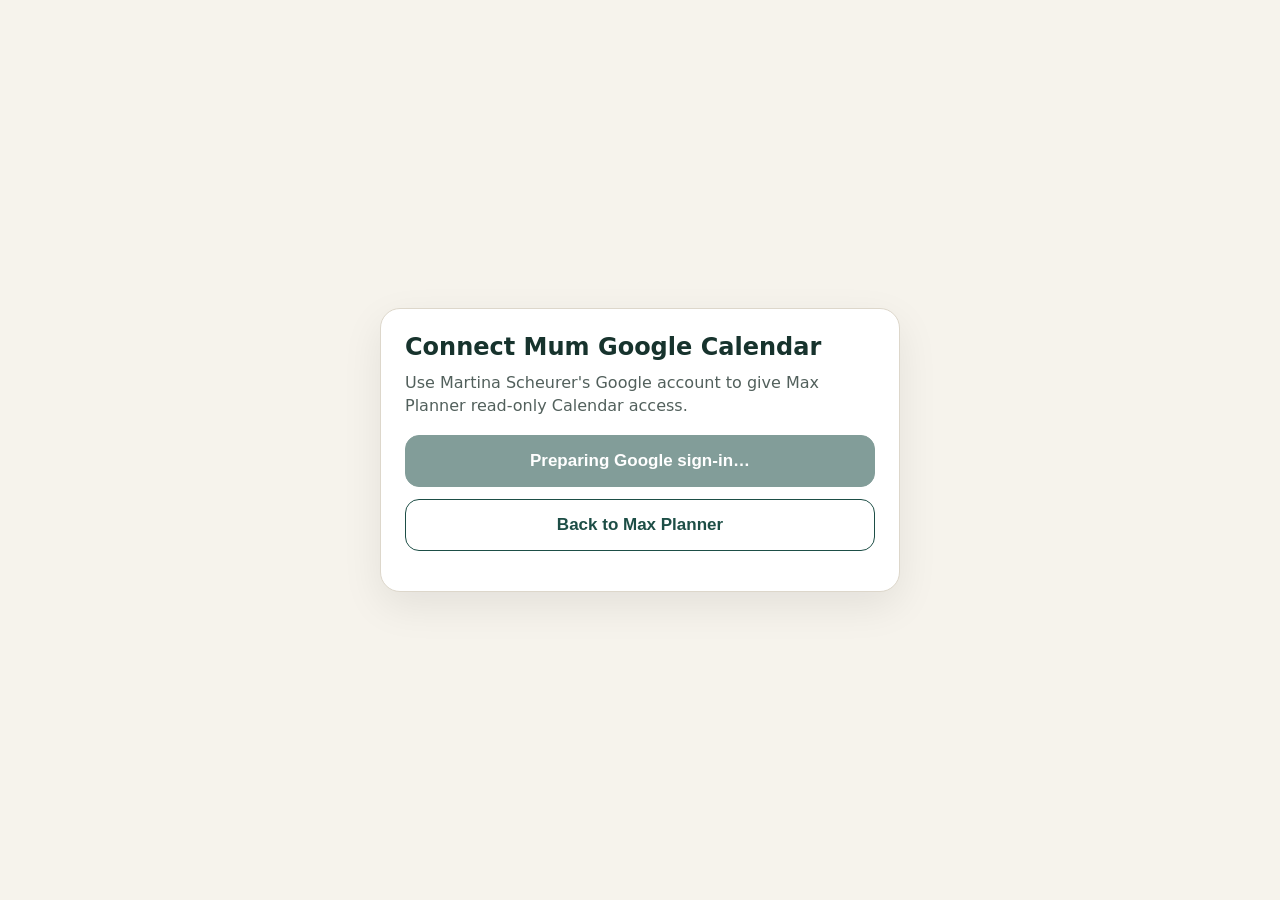
==== google-calendar-connect.html @ 8e5090bd "Add Max Planner Google Calendar browser auth bridge" ====
<!doctype html>
<html lang="en">
<head>
  <meta charset="utf-8">
  <meta name="viewport" content="width=device-width,initial-scale=1,viewport-fit=cover">
  <title>Connect Mum Google Calendar</title>
  <style>
    :root{font-family:system-ui,-apple-system,Segoe UI,Roboto,sans-serif;color:#17332d;background:#f6f3ec}
    *{box-sizing:border-box}
    body{margin:0;min-height:100vh;display:grid;place-items:center;padding:24px}
    .card{width:min(520px,100%);background:white;border:1px solid #ddd7cb;border-radius:20px;padding:24px;box-shadow:0 14px 40px rgba(0,0,0,.08)}
    h1{font-size:24px;margin:0 0 10px}
    p{line-height:1.45;margin:8px 0 18px;color:#52605c}
    button{width:100%;border:1px solid #1d4e46;background:#1d4e46;color:white;border-radius:14px;padding:15px 16px;font-size:17px;font-weight:700}
    button.secondary{margin-top:12px;background:white;color:#1d4e46}
    button:disabled{opacity:.55}
    #status{margin-top:16px;font-size:14px;white-space:pre-line}
    .ok{color:#176b4a}.err{color:#9e2835}
  </style>
  <script src="https://accounts.google.com/gsi/client" async defer></script>
</head>
<body>
  <main class="card">
    <h1>Connect Mum Google Calendar</h1>
    <p id="intro">Use Martina Scheurer's Google account to give Max Planner read-only Calendar access.</p>
    <button id="connectBtn" disabled>Preparing Google sign-in…</button>
    <button id="backBtn" class="secondary" type="button">Back to Max Planner</button>
    <div id="status"></div>
  </main>
<script>
(() => {
  const CLIENT_ID='472362575652-33sufdi0inj2kljqrg81587vq7c15fhc.apps.googleusercontent.com';
  const SCOPE='https://www.googleapis.com/auth/calendar.readonly';
  const MUM_EMAIL='martina.orihuela@gmail.com';
  const HANDOFF_KEY='max-planner-google-calendar-handoff-v1';
  const CHANNEL='max-planner-google-calendar-auth';
  const PLANNER='https://maxi1412.github.io/max-planner/';
  const params=new URLSearchParams(location.search);
  const choose=params.get('mode')==='choose';
  const btn=document.getElementById('connectBtn');
  const status=document.getElementById('status');
  let tokenClient=null;

  function setStatus(text,kind=''){
    status.textContent=text;
    status.className=kind;
  }
  function goBack(){
    location.href=PLANNER+'?gcal_auth_return=1';
  }
  document.getElementById('backBtn').onclick=goBack;

  function init(){
    if(!window.google?.accounts?.oauth2){
      setTimeout(init,100);
      return;
    }
    tokenClient=google.accounts.oauth2.initTokenClient({
      client_id:CLIENT_ID,
      scope:SCOPE,
      callback:(resp)=>{
        if(resp?.error){
          setStatus(resp.error_description||resp.error,'err');
          return;
        }
        if(!resp?.access_token){
          setStatus('Google did not return an access token.','err');
          return;
        }
        if(!google.accounts.oauth2.hasGrantedAllScopes(resp,SCOPE)){
          setStatus('Calendar read permission was not granted.','err');
          return;
        }
        const payload={
          token:resp.access_token,
          expiry:Date.now()+Math.max(0,Number(resp.expires_in||3600)-60)*1000,
          email:MUM_EMAIL,
          createdAt:new Date().toISOString()
        };
        try{localStorage.setItem(HANDOFF_KEY,JSON.stringify(payload));}catch(e){}
        try{
          const ch=new BroadcastChannel(CHANNEL);
          ch.postMessage({type:'token-ready'});
          ch.close();
        }catch(e){}
        setStatus('✓ Google Calendar authorized. Returning to Max Planner…','ok');
        btn.disabled=true;
        setTimeout(goBack,700);
      },
      error_callback:(err)=>{
        const type=String(err?.type||'');
        if(type==='popup_failed_to_open'){
          setStatus('Google sign-in could not open in this browser.','err');
        }else if(type==='popup_closed'){
          setStatus('Google sign-in was closed before authorization finished.','err');
        }else{
          setStatus('Google sign-in could not start.','err');
        }
      }
    });
    btn.disabled=false;
    btn.textContent=choose?'Choose Google account':'Continue with Martina';
    btn.onclick=()=>{
      setStatus('Opening Google sign-in…');
      const request={prompt:choose?'select_account consent':'consent'};
      if(!choose) request.login_hint=MUM_EMAIL;
      tokenClient.requestAccessToken(request);
    };
  }
  init();
})();
</script>
</body>
</html>
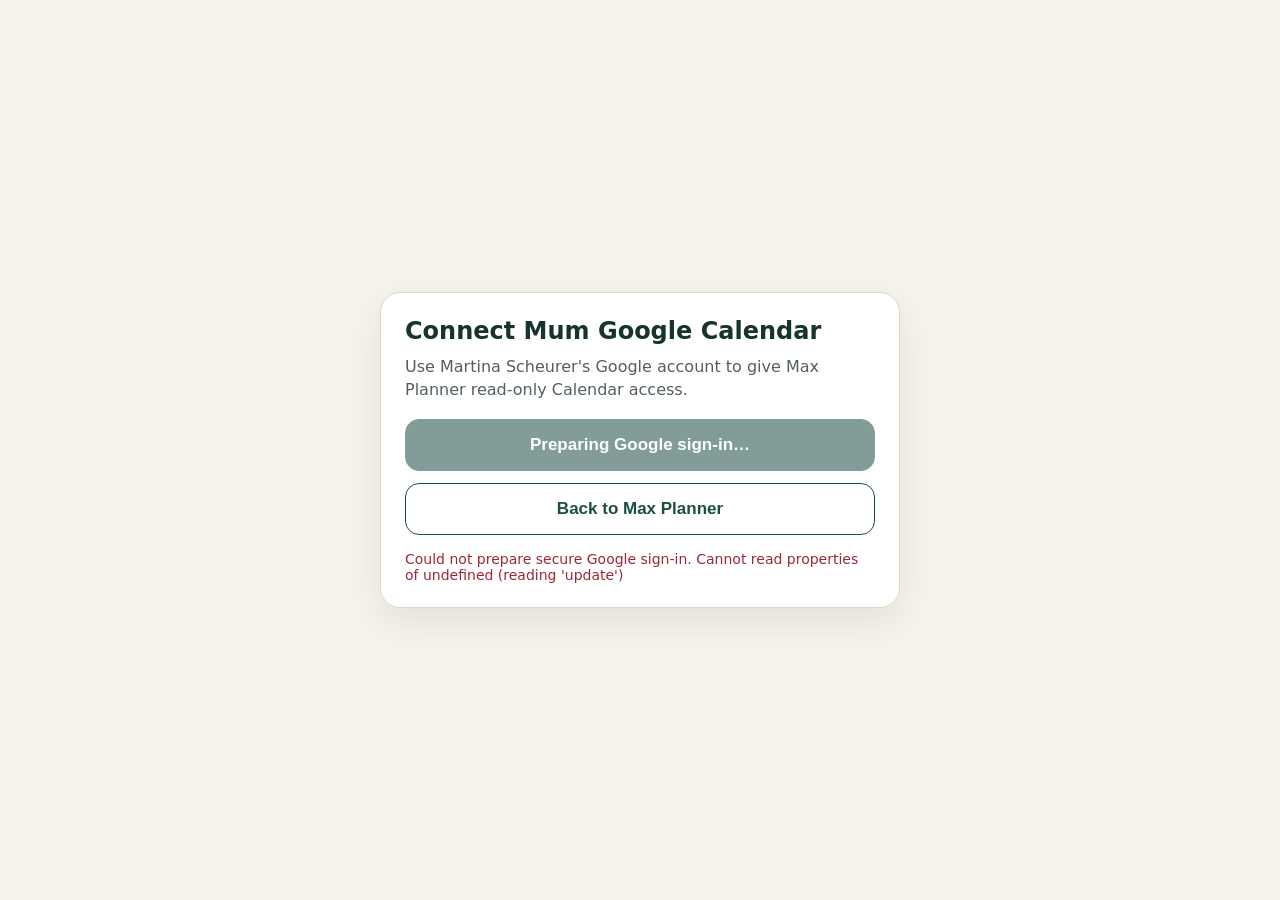
==== commit c0656aa9: "Prepare Google Calendar auth bridge with service worker COOP" ====
--- a/google-calendar-connect.html
+++ b/google-calendar-connect.html
@@ -40,6 +40,7 @@
   const btn=document.getElementById('connectBtn');
   const status=document.getElementById('status');
   let tokenClient=null;
+  let swReady=false;
 
   function setStatus(text,kind=''){
     status.textContent=text;
@@ -50,7 +51,51 @@
   }
   document.getElementById('backBtn').onclick=goBack;
 
-  function init(){
+  async function prepareAuthPage(){
+    if(!('serviceWorker' in navigator)){
+      setStatus('This browser does not support the required Google sign-in preparation.','err');
+      return false;
+    }
+    try{
+      const reg=await navigator.serviceWorker.register('./sw.js');
+      await reg.update().catch(()=>{});
+      if(reg.waiting) reg.waiting.postMessage({type:'SKIP_WAITING'});
+
+      if(!navigator.serviceWorker.controller){
+        await new Promise(resolve=>{
+          let done=false;
+          const finish=()=>{if(done)return;done=true;resolve();};
+          navigator.serviceWorker.addEventListener('controllerchange',finish,{once:true});
+          setTimeout(finish,1800);
+        });
+        if(!sessionStorage.getItem('maxPlannerCoopReloaded')){
+          sessionStorage.setItem('maxPlannerCoopReloaded','1');
+          location.reload();
+          return false;
+        }
+      }
+
+      // Force a controlled second navigation after an SW update so the top-level
+      // document itself receives the COOP header required by Google popups.
+      if(!sessionStorage.getItem('maxPlannerCoopConfirmed')){
+        sessionStorage.setItem('maxPlannerCoopConfirmed','1');
+        location.reload();
+        return false;
+      }
+
+      swReady=true;
+      return true;
+    }catch(e){
+      setStatus('Could not prepare secure Google sign-in. '+String(e?.message||e),'err');
+      return false;
+    }
+  }
+
+  async function init(){
+    if(!swReady){
+      const ok=await prepareAuthPage();
+      if(!ok) return;
+    }
     if(!window.google?.accounts?.oauth2){
       setTimeout(init,100);
       return;
@@ -100,6 +145,7 @@
     });
     btn.disabled=false;
     btn.textContent=choose?'Choose Google account':'Continue with Martina';
+    setStatus('Google sign-in is ready.','ok');
     btn.onclick=()=>{
       setStatus('Opening Google sign-in…');
       const request={prompt:choose?'select_account consent':'consent'};
